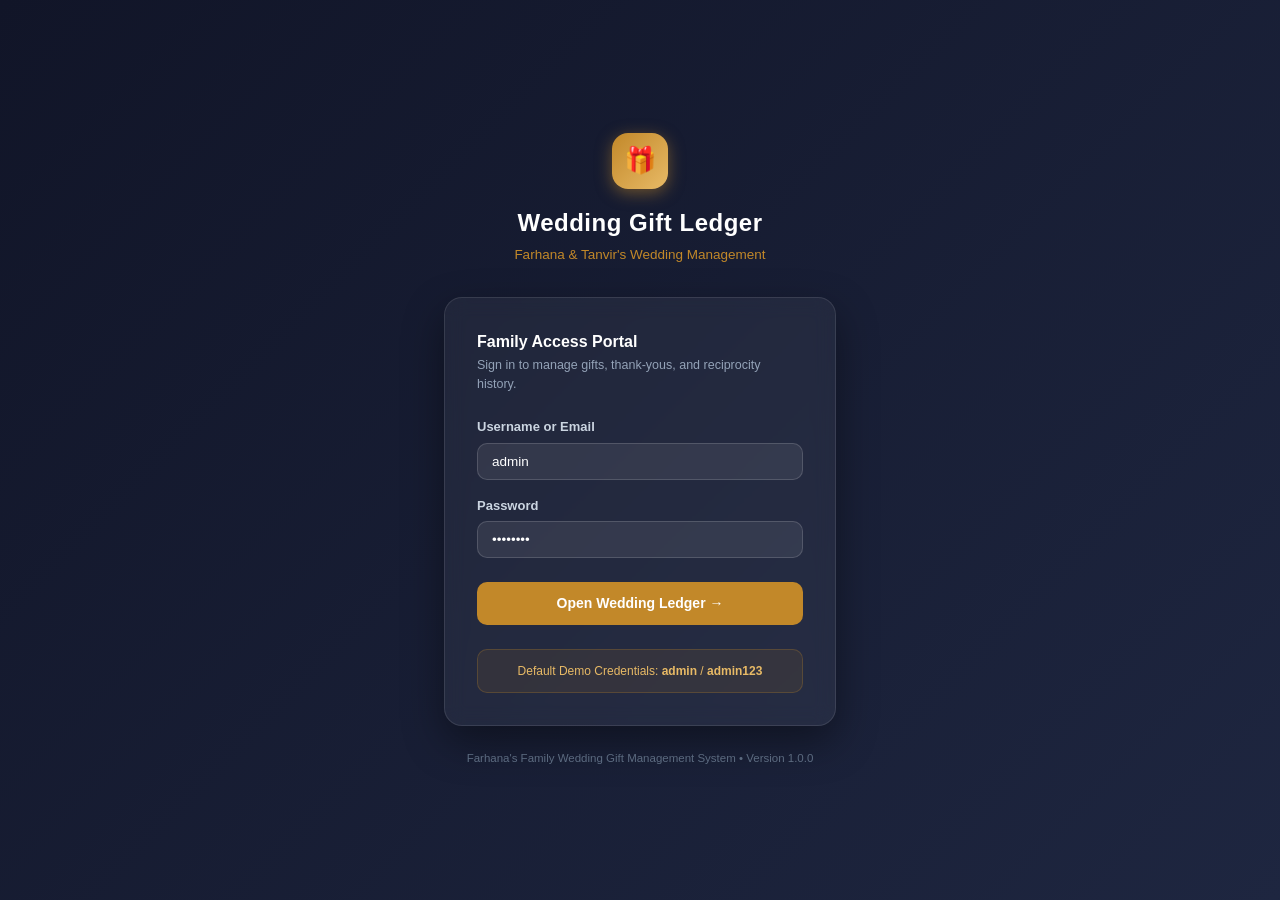
==== frontend/index.html @ 4362e573 "feat: complete Wedding Gift Ledger with 3-member team split, AI note processing, thank-you tracking " ====
<!DOCTYPE html>
<html lang="en">
<head>
    <meta charset="UTF-8">
    <meta name="viewport" content="width=device-width, initial-scale=1.0">
    <title>Wedding Gift Ledger - Intelligent Gift Management & Reciprocity</title>
    <link rel="stylesheet" href="css/style.css">
    <link rel="stylesheet" href="css/responsive.css">
</head>
<body style="background: linear-gradient(135deg, #111528 0%, #1e2640 100%); color: #f8fafc; display: flex; align-items: center; justify-content: center; min-height: 100vh;">

    <div style="width: 100%; max-width: 440px; padding: 24px;">
        <div style="text-align: center; margin-bottom: 32px;">
            <div style="width: 56px; height: 56px; background: linear-gradient(135deg, var(--gold), #e8ba66); border-radius: 16px; margin: 0 auto 16px; display: flex; align-items: center; justify-content: center; font-size: 26px; box-shadow: 0 4px 16px rgba(194,136,41,0.5);">
                🎁
            </div>
            <h1 style="font-size: 24px; font-weight: 700; color: #ffffff; letter-spacing: 0.5px;">Wedding Gift Ledger</h1>
            <p style="font-size: 13.5px; color: var(--gold); margin-top: 4px; font-weight: 500;">Farhana & Tanvir's Wedding Management</p>
        </div>

        <div style="background: rgba(255, 255, 255, 0.05); border: 1px solid rgba(255, 255, 255, 0.1); backdrop-filter: blur(10px); border-radius: 18px; padding: 32px; box-shadow: 0 16px 40px rgba(0,0,0,0.4);">
            <div style="margin-bottom: 24px;">
                <h2 style="font-size: 16px; font-weight: 600; color: #fff;">Family Access Portal</h2>
                <p style="font-size: 12.5px; color: #94a3b8; margin-top: 2px;">Sign in to manage gifts, thank-yous, and reciprocity history.</p>
            </div>

            <form id="login-form">
                <div class="form-group">
                    <label class="form-label" style="color: #cbd5e1;">Username or Email</label>
                    <input type="text" id="login-username" class="form-control" value="admin" style="background: rgba(255,255,255,0.08); border-color: rgba(255,255,255,0.15); color: #fff;" required>
                </div>
                <div class="form-group" style="margin-bottom: 24px;">
                    <label class="form-label" style="color: #cbd5e1;">Password</label>
                    <input type="password" id="login-password" class="form-control" value="admin123" style="background: rgba(255,255,255,0.08); border-color: rgba(255,255,255,0.15); color: #fff;" required>
                </div>
                <button type="submit" class="btn btn-gold" style="width: 100%; padding: 12px; font-size: 14px; font-weight: 700;">
                    Open Wedding Ledger →
                </button>
            </form>

            <div style="margin-top: 24px; padding: 12px; background: rgba(194, 136, 41, 0.1); border: 1px solid rgba(194, 136, 41, 0.25); border-radius: 10px; font-size: 12px; color: #e8ba66; text-align: center;">
                Default Demo Credentials: <strong>admin</strong> / <strong>admin123</strong>
            </div>
        </div>

        <div style="text-align: center; margin-top: 24px; font-size: 11.5px; color: #64748b;">
            Farhana's Family Wedding Gift Management System • Version 1.0.0
        </div>
    </div>

    <script src="js/config.js"></script>
    <script src="js/utils.js"></script>
    <script src="js/api.js"></script>
    <script src="js/auth.js"></script>
    <script>
        document.getElementById("login-form").addEventListener("submit", async (e) => {
            e.preventDefault();
            const u = document.getElementById("login-username").value;
            const p = document.getElementById("login-password").value;
            try {
                const res = await API.post("/auth/login", { username_or_email: u, password: p });
                Auth.setUser(res.user, res.access_token);
                window.location.href = "dashboard.html";
            } catch (err) {
                // If offline or direct bypass
                Auth.setUser({ full_name: "Farhana Rahman", role: "admin", username: "admin" }, "demo-token");
                window.location.href = "dashboard.html";
            }
        });
    </script>
</body>
</html>
---- frontend/css/style.css ----
/* ==========================================================================
   WEDDING GIFT LEDGER - DESIGN SYSTEM & STYLESHEET
   Linear + Stripe Dashboard inspired premium palette & typography
   ========================================================================== */

:root {
    /* Palette */
    --bg-main: #fcfbf9;
    --bg-surface: #ffffff;
    --bg-subtle: #f8f6f0;
    --bg-hover: #f1ede4;
    
    --text-primary: #0f172a;
    --text-secondary: #475569;
    --text-muted: #94a3b8;
    --text-on-dark: #f8fafc;
    
    /* Elegant Brand Colors */
    --primary: #5c55d9;
    --primary-light: #eeedfb;
    --primary-hover: #4b44be;
    
    --gold: #c28829;
    --gold-light: #fdf6e7;
    --gold-hover: #a8721c;

    --success: #10b981;
    --success-light: #ecfdf5;
    --warning: #f59e0b;
    --warning-light: #fffbeb;
    --danger: #ef4444;
    --danger-light: #fef2f2;
    --info: #0ea5e9;
    --info-light: #f0f9ff;

    --border: #e9e4d8;
    --border-light: #f1ece1;

    /* Shadows */
    --shadow-xs: 0 1px 2px rgba(15, 23, 42, 0.04);
    --shadow-sm: 0 2px 4px rgba(15, 23, 42, 0.05);
    --shadow-md: 0 4px 12px rgba(15, 23, 42, 0.07);
    --shadow-lg: 0 12px 28px rgba(15, 23, 42, 0.10);
    --shadow-gold: 0 4px 14px rgba(194, 136, 41, 0.15);

    /* Radii */
    --radius-sm: 6px;
    --radius-md: 10px;
    --radius-lg: 16px;
    --radius-xl: 22px;
    --radius-full: 9999px;

    /* Layout metrics */
    --sidebar-width: 260px;
    --topbar-height: 70px;
}

*, *::before, *::after {
    box-sizing: border-box;
    margin: 0;
    padding: 0;
}

body {
    font-family: -apple-system, BlinkMacSystemFont, "Segoe UI", Roboto, "Helvetica Neue", Arial, sans-serif;
    background-color: var(--bg-main);
    color: var(--text-primary);
    line-height: 1.5;
    -webkit-font-smoothing: antialiased;
    -moz-osx-font-smoothing: grayscale;
    min-height: 100vh;
}

/* App Shell */
.app-container {
    display: flex;
    min-height: 100vh;
}

/* Sidebar */
.sidebar {
    width: var(--sidebar-width);
    background: #111528;
    color: #e2e8f0;
    display: flex;
    flex-direction: column;
    position: fixed;
    top: 0;
    bottom: 0;
    left: 0;
    z-index: 100;
    transition: transform 0.3s ease;
    border-right: 1px solid rgba(255, 255, 255, 0.08);
}

.sidebar-header {
    height: var(--topbar-height);
    display: flex;
    align-items: center;
    gap: 12px;
    padding: 0 20px;
    border-bottom: 1px solid rgba(255, 255, 255, 0.08);
}

.brand-icon {
    width: 36px;
    height: 36px;
    background: linear-gradient(135deg, var(--gold), #e8ba66);
    color: #111528;
    border-radius: var(--radius-md);
    display: flex;
    align-items: center;
    justify-content: center;
    font-size: 18px;
    font-weight: bold;
    box-shadow: 0 2px 8px rgba(194, 136, 41, 0.4);
}

.brand-title {
    font-size: 15px;
    font-weight: 700;
    letter-spacing: 0.5px;
    color: #ffffff;
    line-height: 1.2;
}

.brand-subtitle {
    font-size: 11px;
    color: var(--gold);
    text-transform: uppercase;
    letter-spacing: 1px;
    font-weight: 600;
}

.sidebar-nav {
    flex: 1;
    padding: 20px 12px;
    overflow-y: auto;
    display: flex;
    flex-direction: column;
    gap: 4px;
}

.nav-section-title {
    font-size: 10px;
    text-transform: uppercase;
    letter-spacing: 1.2px;
    color: #64748b;
    padding: 12px 14px 6px;
    font-weight: 700;
}

.nav-link {
    display: flex;
    align-items: center;
    gap: 12px;
    padding: 10px 14px;
    color: #94a3b8;
    text-decoration: none;
    font-size: 13.5px;
    font-weight: 500;
    border-radius: var(--radius-md);
    transition: all 0.2s ease;
}

.nav-link:hover {
    color: #ffffff;
    background: rgba(255, 255, 255, 0.06);
}

.nav-link.active {
    color: #ffffff;
    background: var(--primary);
    font-weight: 600;
    box-shadow: 0 4px 12px rgba(92, 85, 217, 0.35);
}

.nav-link .nav-icon {
    width: 18px;
    text-align: center;
    font-size: 16px;
}

.nav-badge {
    margin-left: auto;
    background: rgba(255, 255, 255, 0.15);
    color: #fff;
    font-size: 11px;
    padding: 2px 7px;
    border-radius: var(--radius-full);
}

.sidebar-footer {
    padding: 16px 20px;
    border-top: 1px solid rgba(255, 255, 255, 0.08);
    display: flex;
    align-items: center;
    gap: 12px;
    background: rgba(0, 0, 0, 0.15);
}

.user-avatar {
    width: 36px;
    height: 36px;
    background: #2a314d;
    border-radius: 50%;
    display: flex;
    align-items: center;
    justify-content: center;
    font-weight: 600;
    font-size: 14px;
    color: #cbd5e1;
    border: 1px solid rgba(255, 255, 255, 0.1);
}

.user-info {
    flex: 1;
    overflow: hidden;
}

.user-name {
    font-size: 13px;
    font-weight: 600;
    color: #fff;
    white-space: nowrap;
    text-overflow: ellipsis;
    overflow: hidden;
}

.user-role {
    font-size: 11px;
    color: #94a3b8;
}

/* Main Content Area */
.main-wrapper {
    margin-left: var(--sidebar-width);
    flex: 1;
    display: flex;
    flex-direction: column;
    min-height: 100vh;
}

/* Top Navigation Bar */
.topbar {
    height: var(--topbar-height);
    background: var(--bg-surface);
    border-bottom: 1px solid var(--border);
    display: flex;
    align-items: center;
    justify-content: space-between;
    padding: 0 32px;
    position: sticky;
    top: 0;
    z-index: 90;
    box-shadow: var(--shadow-xs);
}

.topbar-left {
    display: flex;
    align-items: center;
    gap: 16px;
}

.menu-toggle-btn {
    display: none;
    background: none;
    border: none;
    font-size: 20px;
    cursor: pointer;
    color: var(--text-secondary);
}

.page-title {
    font-size: 18px;
    font-weight: 700;
    color: var(--text-primary);
}

.page-breadcrumb {
    font-size: 12px;
    color: var(--text-muted);
}

.topbar-right {
    display: flex;
    align-items: center;
    gap: 16px;
}

.global-search-box {
    position: relative;
    width: 280px;
}

.global-search-box input {
    width: 100%;
    padding: 8px 12px 8px 36px;
    border-radius: var(--radius-full);
    border: 1px solid var(--border);
    background: var(--bg-subtle);
    font-size: 13px;
    color: var(--text-primary);
    transition: all 0.2s ease;
}

.global-search-box input:focus {
    outline: none;
    border-color: var(--primary);
    background: #ffffff;
    box-shadow: 0 0 0 3px var(--primary-light);
}

.global-search-box .search-icon {
    position: absolute;
    left: 12px;
    top: 50%;
    transform: translateY(-50%);
    color: var(--text-muted);
    font-size: 14px;
}

.icon-btn {
    background: none;
    border: 1px solid var(--border);
    width: 38px;
    height: 38px;
    border-radius: var(--radius-md);
    display: flex;
    align-items: center;
    justify-content: center;
    color: var(--text-secondary);
    cursor: pointer;
    position: relative;
    transition: all 0.2s ease;
}

.icon-btn:hover {
    background: var(--bg-subtle);
    color: var(--text-primary);
}

.badge-dot {
    position: absolute;
    top: 8px;
    right: 8px;
    width: 8px;
    height: 8px;
    background: var(--gold);
    border-radius: 50%;
    border: 2px solid #ffffff;
}

/* Page Body Container */
.content-body {
    flex: 1;
    padding: 32px;
    max-width: 1440px;
    width: 100%;
    margin: 0 auto;
}

/* Cards */
.card {
    background: var(--bg-surface);
    border: 1px solid var(--border);
    border-radius: var(--radius-lg);
    box-shadow: var(--shadow-sm);
    padding: 24px;
    margin-bottom: 24px;
    transition: box-shadow 0.2s ease;
}

.card:hover {
    box-shadow: var(--shadow-md);
}

.card-header {
    display: flex;
    align-items: center;
    justify-content: space-between;
    margin-bottom: 20px;
}

.card-title {
    font-size: 16px;
    font-weight: 700;
    color: var(--text-primary);
    display: flex;
    align-items: center;
    gap: 8px;
}

.card-subtitle {
    font-size: 13px;
    color: var(--text-secondary);
    margin-top: 2px;
}

/* Buttons */
.btn {
    display: inline-flex;
    align-items: center;
    justify-content: center;
    gap: 8px;
    padding: 9px 18px;
    font-size: 13.5px;
    font-weight: 600;
    border-radius: var(--radius-md);
    border: 1px solid transparent;
    cursor: pointer;
    transition: all 0.2s ease;
    text-decoration: none;
    line-height: 1.2;
}

.btn-primary {
    background: var(--primary);
    color: #ffffff;
}

.btn-primary:hover {
    background: var(--primary-hover);
    box-shadow: 0 4px 12px rgba(92, 85, 217, 0.3);
}

.btn-gold {
    background: var(--gold);
    color: #ffffff;
}

.btn-gold:hover {
    background: var(--gold-hover);
    box-shadow: var(--shadow-gold);
}

.btn-secondary {
    background: #ffffff;
    border-color: var(--border);
    color: var(--text-secondary);
}

.btn-secondary:hover {
    background: var(--bg-subtle);
    color: var(--text-primary);
    border-color: #cbd5e1;
}

.btn-sm {
    padding: 6px 12px;
    font-size: 12px;
    border-radius: var(--radius-sm);
}

/* Tables */
.table-responsive {
    overflow-x: auto;
    width: 100%;
}

.table {
    width: 100%;
    border-collapse: separate;
    border-spacing: 0;
    font-size: 13.5px;
}

.table th {
    background: var(--bg-subtle);
    color: var(--text-secondary);
    font-weight: 600;
    font-size: 12px;
    text-transform: uppercase;
    letter-spacing: 0.5px;
    padding: 12px 16px;
    border-bottom: 1px solid var(--border);
    text-align: left;
}

.table td {
    padding: 14px 16px;
    border-bottom: 1px solid var(--border-light);
    color: var(--text-primary);
    vertical-align: middle;
}

.table tr:hover td {
    background: #faf8f5;
}

/* Badges */
.badge {
    display: inline-flex;
    align-items: center;
    gap: 5px;
    padding: 4px 10px;
    border-radius: var(--radius-full);
    font-size: 11.5px;
    font-weight: 600;
    line-height: 1;
}

.badge-success {
    background: var(--success-light);
    color: var(--success);
    border: 1px solid #a7f3d0;
}

.badge-warning {
    background: var(--warning-light);
    color: #b45309;
    border: 1px solid #fde68a;
}

.badge-purple {
    background: var(--primary-light);
    color: var(--primary);
    border: 1px solid #dddcf8;
}

.badge-danger {
    background: var(--danger-light);
    color: var(--danger);
    border: 1px solid #fecaca;
}

.badge-neutral {
    background: var(--bg-subtle);
    color: var(--text-secondary);
    border: 1px solid var(--border);
}

.badge-gold {
    background: var(--gold-light);
    color: var(--gold);
    border: 1px solid #fde8bc;
}

/* Note Callout / Original Note Preservation badge */
.original-note-box {
    background: #fffdfa;
    border-left: 3px solid var(--gold);
    padding: 8px 12px;
    border-radius: 0 var(--radius-sm) var(--radius-sm) 0;
    font-family: "Courier New", Courier, monospace;
    font-size: 12.5px;
    color: #78350f;
    margin: 4px 0;
}

/* Modals */
.modal-backdrop {
    position: fixed;
    top: 0;
    left: 0;
    right: 0;
    bottom: 0;
    background: rgba(15, 23, 42, 0.45);
    backdrop-filter: blur(4px);
    display: flex;
    align-items: center;
    justify-content: center;
    z-index: 1000;
    opacity: 0;
    visibility: hidden;
    transition: all 0.25s ease;
}

.modal-backdrop.show {
    opacity: 1;
    visibility: visible;
}

.modal-dialog {
    background: #ffffff;
    border-radius: var(--radius-lg);
    box-shadow: var(--shadow-lg);
    width: 90%;
    max-width: 600px;
    max-height: 90vh;
    overflow-y: auto;
    padding: 28px;
    transform: translateY(20px);
    transition: transform 0.25s ease;
}

.modal-backdrop.show .modal-dialog {
    transform: translateY(0);
}

.modal-header {
    display: flex;
    align-items: center;
    justify-content: space-between;
    margin-bottom: 20px;
}

.modal-title {
    font-size: 18px;
    font-weight: 700;
}

.modal-close-btn {
    background: none;
    border: none;
    font-size: 20px;
    cursor: pointer;
    color: var(--text-muted);
}

/* Forms */
.form-group {
    margin-bottom: 16px;
}

.form-label {
    display: block;
    font-size: 13px;
    font-weight: 600;
    color: var(--text-secondary);
    margin-bottom: 6px;
}

.form-control, .form-select {
    width: 100%;
    padding: 10px 14px;
    font-size: 13.5px;
    border-radius: var(--radius-md);
    border: 1px solid var(--border);
    background: #ffffff;
    color: var(--text-primary);
    transition: all 0.2s ease;
}

.form-control:focus, .form-select:focus {
    outline: none;
    border-color: var(--primary);
    box-shadow: 0 0 0 3px var(--primary-light);
}

/* Toasts */
#toast-container {
    position: fixed;
    bottom: 24px;
    right: 24px;
    z-index: 1100;
    display: flex;
    flex-direction: column;
    gap: 10px;
}

.toast {
    background: #1e293b;
    color: #ffffff;
    padding: 12px 18px;
    border-radius: var(--radius-md);
    font-size: 13.5px;
    box-shadow: var(--shadow-lg);
    display: flex;
    align-items: center;
    gap: 10px;
    animation: slideIn 0.3s ease;
}

.toast.toast-success { background: #065f46; }
.toast.toast-warning { background: #92400e; }
.toast.toast-danger { background: #991b1b; }

@keyframes slideIn {
    from { transform: translateX(100%); opacity: 0; }
    to { transform: translateX(0); opacity: 1; }
}
---- frontend/css/responsive.css ----
/* Responsive Breakpoints & Mobile Nav */

@media (max-width: 1024px) {
    .charts-grid {
        grid-template-columns: 1fr;
    }
}

@media (max-width: 768px) {
    :root {
        --sidebar-width: 0px;
    }

    .sidebar {
        transform: translateX(-100%);
        width: 260px;
    }

    .sidebar.open {
        transform: translateX(0);
    }

    .main-wrapper {
        margin-left: 0;
    }

    .menu-toggle-btn {
        display: block;
    }

    .topbar {
        padding: 0 16px;
    }

    .global-search-box {
        display: none;
    }

    .content-body {
        padding: 16px;
    }

    .stats-grid {
        grid-template-columns: 1fr 1fr;
    }

    .modal-dialog {
        width: 95%;
        padding: 20px;
    }
}

@media (max-width: 480px) {
    .stats-grid {
        grid-template-columns: 1fr;
    }
}
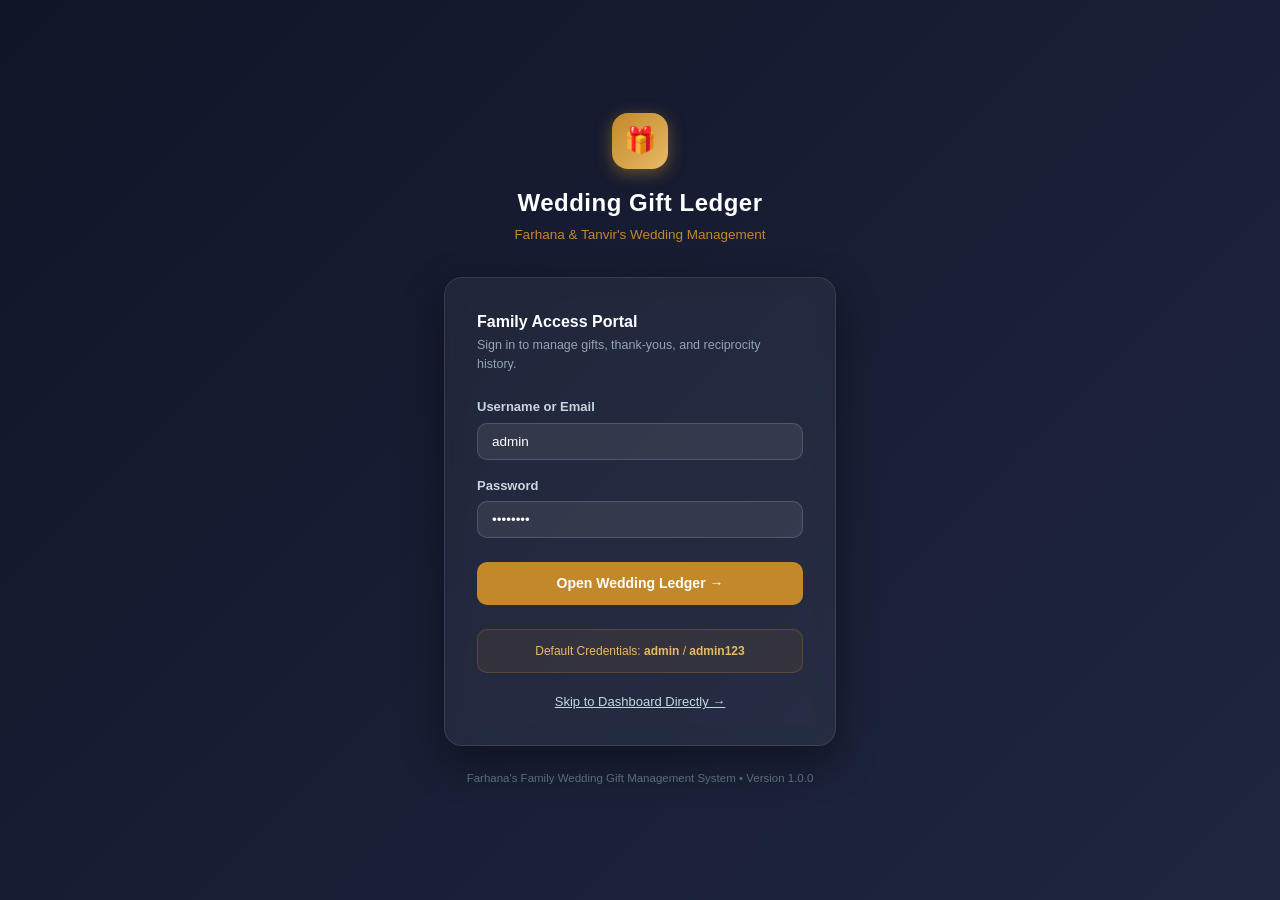
==== commit dc01d7dd: "fix: mount frontend js and css static assets correctly and enable instant dashboard bypass" ====
--- a/frontend/index.html
+++ b/frontend/index.html
@@ -39,7 +39,13 @@
             </form>
 
             <div style="margin-top: 24px; padding: 12px; background: rgba(194, 136, 41, 0.1); border: 1px solid rgba(194, 136, 41, 0.25); border-radius: 10px; font-size: 12px; color: #e8ba66; text-align: center;">
-                Default Demo Credentials: <strong>admin</strong> / <strong>admin123</strong>
+                Default Credentials: <strong>admin</strong> / <strong>admin123</strong>
+            </div>
+
+            <div style="margin-top: 16px; text-align: center;">
+                <a href="dashboard.html" style="color: #cbd5e1; font-size: 13px; text-decoration: underline;">
+                    Skip to Dashboard Directly →
+                </a>
             </div>
         </div>
 
